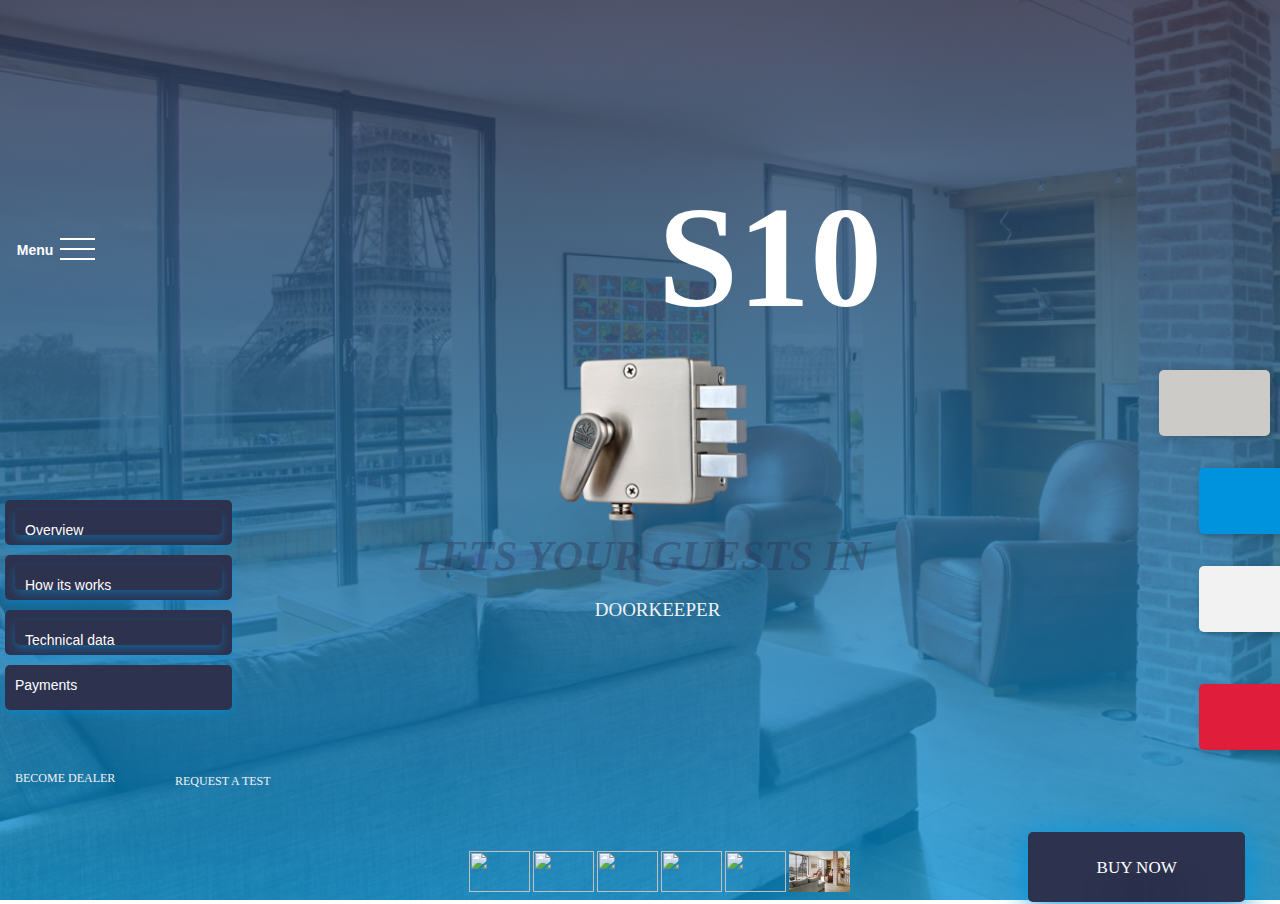
==== index.html @ cd18766e "all" ====
<!DOCTYPE html>
<html>
<head>
	<title>index</title>
	 <meta charset="utf-8">
    <meta name="viewport" content="width=device-width, initial-scale=1, shrink-to-fit=no">
<meta name="viewport" content="width=device-width">
    <!-- Bootstrap CSS -->
   	 <link rel="stylesheet" href="https://maxcdn.bootstrapcdn.com/bootstrap/3.3.2/css/bootstrap.min.css">
    	<link href="style.css" rel="stylesheet">
</head>
<body>
 <div class="container-md">
 	<div class="row">
 		<div class="col"> 
			<header>
				<div class="header">
					<div class="header__img_bg" src="img/bg.png">
					<div class="header__img_bg_gradient"></div>
					<p class="header__elem_text_S10">S10</p>
				</div>
			</header>

			<nav>
					<div class="nav">
						<img id="nav__elem_img_doorkeeper" src="img/doorkeeper_s10.png" alt="">
						<p class="nav__elem_text_title">lets your guests in</p>
						<p class="nav__elem_text_p_door">doorkeeper</p>
					</div>
			</nav>

			<article>
				<div class="menu">
					<ul class="md flex ">
							<li class="menu_link"><a href="inde1.html"><p style="color:white">Overview</p></a></li>
							<li class="menu_link"><a href="indexx.html"><p style="color:white">How its works</p></a></li>
							<li class="menu_link "><a href="indexV2.html"><p style="color:white">Technical data</p></a></li>
							<li class="menu_link"><p style="color:white">Payments</p></li>
					</ul>
				</div>

				<div class="wrapper">
		        <input type="checkbox" id="check-menu">
		        <label for="check-menu">Menu</label>
		        <div class="burger-line first"></div>
		        <div class="burger-line second"></div>
		        <div class="burger-line third"></div>
		        <div class="burger-line fourth"></div>
		        <div class="main-menu">
		            <a href="#">Overview</a>
		            <a href="#">How its works</a>
		            <a href="#">Technical data</a>
		            <a href="#">Payments</a>
		            
		        </div>
		   		 </div>
			</article>
	
			<aside>
				<ul class="aside row">	
					<li id="aside__elem_one_bg"></li>
					<li id="aside__elem_one_bg_2"  onClickonclick="Go()"></li>
					<li id="aside__elem_one_bg_3" onClickonclick="Got()"></li>
					<li id="aside__elem_one_bg_4"></li>
						
				</ul>
			</aside>
			
			<footer>
				<div class="footer">
					<div class="footer__elem_text">
						<p class="footer__elem_text_Become">Become dealer</p>
						<p class="footer__elem_text_linev1"></p>
						<p class="footer__elem_text_Request">Request a test</p>
						<p class="footer__elem_text_linev2"></p>
					</div>

					<div class="footer__elem_photo flex md row">
						<img class="footer__elem_photo_2 photo" src="https://encrypted-tbn0.gstatic.com/images?q=tbn%3AANd9GcTlmoT80gbJ7CD1OItHx63nY_KM8_6uoMbyimXHqADXwSINpmeY" alt ="">
						<img class="footer__elem_photo_3 photo" src="https://picjumbo.com/wp-content/uploads/skogafoss-waterfall-free-photo-1080x720.jpg" alt ="">
						<img class="footer__elem_photo_4 photo" src="https://picjumbo.com/wp-content/uploads/vintage-brown-bricks-wall-pattern-2210x1473.jpg	" alt ="">
						<img class="footer__elem_photo_5 photo" src="https://picjumbo.com/wp-content/uploads/DJI-0004-2210x1655.jpg" alt ="">
						<img class="footer__elem_photo_6 photo" src="https://picjumbo.com/wp-content/uploads/wood-texture-diagonal-2210x1473.jpg" alt ="">
						<img class="footer__elem_photo_1 photo" src="img/bg.png" alt ="">
						
					</div>

				<div class="footer__elem_button_all"> 
					<div class="footer__elem_button">
						<button class="footer__elem_button_bg col">Buy now</button>
					</div>
			</div>
		</div>
	</div>
</div>
</div>
	</footer>

	<script src="bootstrap/js/bootstrap.min.js"></script>
	<script src="script.js">

	</script>

	<script>
			function Go() {
   document.getElementById('scr').src=(document.getElementById('aside__elem_one_bg_2').checked)? 'http://javascript.ru/forum/images/smilies/laugh.gif': 'http://javascript.ru/forum/images/smilies/blink.gif' 
}

const photos = document.querySelectorAll(".photo")
for (const photo of photos) {
  photo.addEventListener('click', function(event) {
  console.log(photo.src)
	document.querySelector('.header__img_bg').style.backgroundImage = 'url("' + photo.src + '")';
  })
}


	</script>

	
</body>
</html>
---- style.css ----
*{	
	-webkit-box-sizing: border-box;
	-moz-box-sizing: border-box;
	box-sizing: border-box;
	margin: 0;
	padding: 0;

}

  img {
  	max-width: 100%;
  height: auto; 
}

body{
	margin: 0;
	padding: 0;
	overflow-y: hidden;
	min-width: 320px;
	
}

li {
    list-style-type: none; /* Убираем маркеры */
   }


	.header__img_bg{
		height: 100vh;
		min-width: 1536px;
		background: url(img/bg.png);
		background-size: cover; 
		
	}

	.header__img_bg_gradient{
		background: linear-gradient(180deg, rgba(45, 50, 79, 0.8) 0%, rgba(0, 147, 221, 0.72) 100%);	
		width: 100%;
		height: 100%;
	}

.nav{
	display: flex;
	flex-direction: column;
	justify-content: space-between;
	height: 40vh;
	align-items: center;
	margin-top: -650px;
	z-index: 20;
	margin-left: 25px;
	


}
#nav__elem_img_doorkeeper{
	display: flex;
  flex-direction: row;
   flex-direction: column-reverse;
	height: 175.6px;
	margin-top: 100px; 

	}

.header__elem_text_S10{
		font-family: Open Sans;
		font-style: normal;
		font-weight: bold;
		font-size: 144px;
		line-height: 436px;
		color: white;
		margin-top: -860px; 
		z-index: 10;
		margin-left: 40px;
		display: flex;
  		flex-direction: row;
	  	flex-direction: column-reverse;
	  	align-items: center;
	  	max-width: 1490px;
	 
	}




.nav__elem_text_title{
		display: flex;
  		flex-direction: row;
  		 flex-direction: column-reverse;
		text-align: justify;
		font-family: Open Sans;
		font-style: italic;
		font-weight: bold;
		font-size: 42px;
		text-transform: uppercase;
		color: rgba(45, 50, 79, 0.4);
		text-shadow: 0px 4px 64px rgba(0, 0, 0, 0.35);
		white-space: nowrap;
		margin-left: -20px;
		margin-top:0px;
		z-index: 2; 
	}



@media (max-width: 880px){
	.nav__elem_text_title{
		font-size: 32px;
	}
}


.nav__elem_text_p_door{
		text-align: justify; 
		margin-left: 10px;
		margin-top: 0px;
		font-family: 'Open Sans';
		font-style: normal;
		font-weight: normal;
		font-size: 19px;
		text-transform: uppercase;
		color: #F2F2F2;
		z-index: 3;
	}

article{
	display: flex;
	align-content: flex-start;
	flex-direction: column;
}

/*
@media (max-width: 720px){
	article{
	max-width: none;
	}
}

*/
@media (max-width: 880px){
	.article__menu{
		display: none;		
	}
}	


	.article__menu_1_bg{
		position: absolute;
		width: 227px;
		height: 45px;
		left: 30px;
		top: 200px;
		background: #2D324F;
		box-sizing: border-box;
		box-shadow: 0px 4px 10px rgba(0, 147, 221, 0.45);
		border-radius: 5px;
		outline: none;
  		border: 0;	
	}

	.article__menu_1_text{
		position: absolute;
		left: 40px;
		top: 215px;
		font-family: "Open Sans";
		font-style: normal;
		font-weight: normal;
		font-size: 13px;
		line-height: 20px;
		text-transform: uppercase;
		color: white;
	}

.article__menu_2_bg{
		position: absolute;
		width: 227px;
		height: 45px;
		left: 30px;
		top: 270px;
		background: #2D324F;
		box-shadow: 0px 4px 10px rgba(0, 147, 221, 0.45);
		border-radius: 5px;
		outline: none;
  		border: 0;
  		cursor: pointer;
  		z-index: 4;
	}

.article__menu_2_bg:hover {
		border: 2px solid white;
	}

	.article__menu_2_text{
		position: absolute;
		left: 40px;
		top: 283px;
		font-family: Open Sans;
		font-style: normal;
		font-weight: normal;
		font-size: 13px;
		line-height: 20px;
		text-transform: uppercase;
		color: #F2F2F2;
		cursor: pointer;
		z-index: 4;
	}


	.article__menu_3_bg{
		position: absolute;
		width: 227px;
		height: 45px;
		left: 30px;
		top: 340px;
		background: #2D324F;
		box-shadow: 0px 4px 10px rgba(0, 147, 221, 0.45);
		border-radius: 5px;
		outline: none; 
  		border: 0;
  		cursor: pointer;	
	}

	.article__menu_3_bg:hover {
		border: 2px solid white;
	}

	.article__menu_3_text{
		position: absolute;
		left: 40px;
		top: 350px;
		font-family: Open Sans;
		font-style: normal;
		font-weight: normal;
		font-size: 15px;
		line-height: 20px;
		text-transform: uppercase;
		color: #F2F2F2;
		cursor: pointer;
	}

	.article__menu_4_bg{
		position: absolute;
		width: 227px;
		height: 45px;
		left: 30px;
		top: 410px;
		background: #2D324F;
		box-shadow: 0px 4px 10px rgba(0, 147, 221, 0.45);
		border-radius: 5px;
		outline: none;
  		border: 0;
  		cursor: pointer;
	}

	.article__menu_4_bg:hover {
		border: 2px solid white;
	}

	.article__menu_4_text{
		position: absolute;
		left: 46px;
		top: 420px;
		font-family: Open Sans;
		font-style: normal;
		font-weight: normal;
		font-size: 15px;
		line-height: 20px;
		text-transform: uppercase;
		color: #F2F2F2;
		cursor: pointer;
	}


	.menu_link{
		display: flex;
		padding: 10px;
		margin: 120px;
		margin-top: -110px;
		margin-left: 20px; 
		width: 227px;
		height: 45px;
		left: 30px;
		top: 410px;
		background: #2D324F;
		box-shadow: 0px 4px 10px rgba(0, 147, 221, 0.45);
		border-radius: 5px;
		outline: none;
  		border: 0;
  		cursor: pointer;
	}
.wrapper{
    margin-top: -600px;
    width: 120px;
    position: relative;
    color: white;
    text-align: center;
    height: 40px;
    font-family: 'Arial';
    
}

#check-menu{
    display: none;
}

label{
    display: block;
    position: absolute;
    top: 0;
    left: -10px;
    width: 100%;
    height: 100%;
    cursor: pointer;
    z-index: 2;
    line-height: 40px;
}

.burger-line{
    position: absolute;
    top: 8px;
    right: 10px;
    width: 35px;
    height: 2px;
    background-color: #fff;
    transition: .5s all;
}

.second, .third{
    top: 18px;
}

.fourth{
    top: 28px;
}

.main-menu{
    display: block;
    position: absolute;
    width: 100%;
    bottom: 0;
    left: 0;
    transform: translateY(100%);
    max-height: 0;
    font-size: 0;
    overflow: hidden;
    transition: .5s all;
}

a{
    display: block;
    width: 100%;
    padding: 10px;
    color: white;
    text-decoration: none;
    background: #2D324F;
	box-shadow: 0px 4px 10px rgba(0, 147, 221, 0.45);
	border-radius: 5px;
}

a:hover{
    background: #2D324F;
		box-shadow: 0px 4px 10px rgba(0, 147, 221, 0.45);
		border-radius: 5px;
}

#check-menu:checked ~ .main-menu{
    max-height: 500px;
    font-size: 16px;
}

#check-menu:checked ~ .first{
    display: none;
}

#check-menu:checked ~ .second{
    transform: rotate(45deg);
}

#check-menu:checked ~ .third{
    transform: rotate(-45deg);
}

#check-menu:checked ~ .fourth{
    display: none;
}

@media (max-width: 880px){
	.wrapper.{
		display: inline;
	}
}





/*
@media (max-width: 1490px){
	aside{
	max-width: 1170px;
	}
}

@media (max-width: 1270px){
	aside{
	max-width: 902px;
	}
}

@media (max-width: 1190px){
	aside{
	max-width: 602px;
	}
}


@media (max-width: 970px){
	aside{
	max-width: 302px;
	}
}

@media (max-width: 880px){
	aside{
	max-width: 202px;
	}
}

@media (max-width: 820px){
	aside{
	max-width: 102px;
	}
}

@media (max-width: 800px){
	aside{
	max-width: 02px;
	}
}

*/


aside{
		display: flex;
		align-content: flex;
		text-align: right;
		flex-direction: row-reverse;
		justify-content: right; 
		margin-top: -220px;
		margin-left: -20px;
		max-width: 1490px;
		z-index: 26;
}

#aside__elem_one_bg{
		width: 111px;
		height: 66px;
		margin-left: 740px;
		margin-top: -20px;
		background: #CDCBC7;
		box-sizing: border-box;
		box-shadow: 3px 3px 8px rgba(0, 0, 0, 0.25);
		border-radius: 5px;
		cursor: pointer;
		z-index: 25;
	}



#aside__elem_one_bg_2{
		width: 111px;
		height: 66px;
		margin-left: 780px;
		margin-top: 32px;
		background: #0093DD;
		box-shadow: 3px 3px 8px rgba(0, 0, 0, 0.25);
		border-radius: 5px;
		cursor: pointer;
	}

	.aside__elem_two:hover #aside__elem_one_bg_2 {
 		right: 140px;
	}

	#aside__elem_one_bg_3{
		width: 111px;
		height: 66px;
		margin-left: 780px;
		margin-top: 32px;
		background: #F3F2F2;
		box-shadow: 3px 3px 8px rgba(0, 0, 0, 0.25);
		border-radius: 5px;
		cursor: pointer;
	}

	.aside__elem_three:hover #aside__elem_one_bg_3 {
 		right: 140px;
	}

	#aside__elem_one_bg_4{
		width: 111px;
		height: 66px;
		margin-left: 780px;
		margin-top: 52px;
		background: #E01E3C;
		box-shadow: 3px 3px 8px rgba(0, 0, 0, 0.25);
		border-radius: 5px;
		cursor: pointer;
	}

	.aside__elem_four:hover #aside__elem_one_bg_4 {
 		right: 140px;
	}
	
.footer__elem_text_Become{
		margin-left: 30px;
		margin-top: 10px;
		font-family: Open Sans;
		font-style: normal;
		font-weight: normal;
		font-size: 12px;
		line-height: 16px;
		text-transform: uppercase;
		color: #F2F2F2;
	}



	.footer__elem_text_Request{
		margin-left: 190px;
		margin-top: -23px;
		font-family: Open Sans;
		font-style: normal;
		font-weight: normal;
		font-size: 12px;
		line-height: 16px;
		text-transform: uppercase;
		color: #F2F2F2;
	}



.footer__elem_photo{
	text-align: center;
	margin-left: 24px; 
	flex-direction: row-reverse;
	margin-top: 50px;
 	padding: 12px;
	justify-content: center; 
}

	.footer__elem_photo_1{
		width: 60.12px;
		height: 41.31px;
		left: 618.37px;
		top: 650px;
	}


	.footer__elem_photo_2{
		width: 60.12px;
		height: 41.31px;
		left: 687.37px;
		top: 650px;
		cursor: pointer;
	}



	.footer__elem_photo_3{
		width: 60.12px;
		height: 41.31px;
		left: 758.37px;
		top: 650px;
		cursor: pointer;
	}


	.footer__elem_photo_1_line{
		width: 63.77px;
		height: 0px;
		left: 630.37px;
		top: 680px;
		border: 1px solid #F2F2F2;
	}

	.footer__elem_photo_4{
		width: 60.12px;
		height: 41.31px;
		left: 826.37px;
		top: 650px;
	}


	.footer__elem_photo_5{
		width: 60.12px;
		height: 41.31px;
		left: 892.37px;
		top: 650px;
	}




	.footer__elem_photo_6{
		width: 60.12px;
		height: 41.31px;
		left: 988.37px;
		top: 650px;
	}

	.footer__elem_button_all{
    	display: flex;
		align-content: flex;
		text-align: right;
		flex-direction: row-reverse;
		justify-content: right;
		margin-top: -320px; 
		margin-right:  50px;

		
	}

	.footer__elem_button_bg{		
		width: 216.67px;
		height: 69.6px;
		margin-left: 1240px;
		margin-top: 248px;
		background: #2D324F;
		border: 1px solid #F2F2F2;
		box-sizing: border-box;
		box-shadow: 1px 3px 30px #0093DD;
		border-radius: 5px;
		text-align: center;
		outline: none;
  		border: 0;
  		font-family: Open Sans;
		font-style: normal;
		font-weight: normal;
		font-size: 17px;
		line-height: 29px;
		text-transform: uppercase;
		color: #FFFFFF;
		text-shadow: 10px 24px 54px rgba(0, 0, 0, 0.45);
		cursor: pointer;
		
	}

@media only screen and (max-width: 360px) and (max-height: 640px){
		.header__img_bg{
		height: 0px;
	}

	.header__img_bg_gradient{
		background: linear-gradient(180deg, rgba(45, 50, 79, 0.8) 0%, rgba(0, 147, 221, 0.72) 100%);	
		width: 100%;
		height: 100%;
	}


	.nav{
		margin-top: -1850px;
		z-index: 20;
		margin-left: 225px;
		max-width: 1490px;
	}	
#nav__elem_img_doorkeeper{
		height: 175.6px;
		margin-top: 600px; 
		margin-left: 900px;
		z-index: 26;
	}

.header__elem_text_S10{
		font-family: Open Sans;
		font-style: normal;
		font-weight: bold;
		font-size: 144px;
		line-height: 436px;
		color: white;
		margin-top: -1260px; 
		z-index: 10;
		margin-left: 40px;
		display: flex;
  		flex-direction: row;
	  	flex-direction: column-reverse;
	  	align-items: center;
	  	max-width: 1490px;
	}




.nav__elem_text_title{
		font-size: 42px;
		text-transform: uppercase;
		color: rgba(45, 50, 79, 0.4);
		text-shadow: 0px 4px 64px rgba(0, 0, 0, 0.35);
		white-space: nowrap;
		margin-left: 980px;
		margin-top: 700px;
		z-index: 2; 
	}

	.nav__elem_text_p_door{
		text-align: justify; 
		margin-left: 890px;
		margin-top: 20px;
		font-family: 'Open Sans';
		font-style: normal;
		font-weight: normal;
		font-size: 25px;
		text-transform: uppercase;
		color: #F2F2F2;
		z-index: 3;
	}

	aside{
		display: flex;
		align-content: flex;
		text-align: right;
		flex-direction: row-reverse;
		justify-content: right; 
		margin-top: -120px;
		margin-left: 1320px;
		max-width: 1490px;
		z-index: 26;
		}

	article{
		display: flex;
		align-content: flex-start;
		flex-direction: column;
		margin-top: 400px;
	}

	.wrapper{	
	    margin-top: -1180px;
	    width: 120px;
	    position: relative;
	    color: white;
	    text-align: center;
	    height: 40px;
	    font-family: 'Arial';
	}

	.footer__elem_text_Become{
		margin-left: 30px;
		margin-top: 610px;
		font-family: Open Sans;
		font-style: normal;
		font-weight: normal;
		font-size: 18px;
		line-height: 16px;
		text-transform: uppercase;
		color: #F2F2F2;
	}



	.footer__elem_text_Request{
		margin-left: 290px;
		margin-top: -22px;
		font-family: Open Sans;
		font-style: normal;
		font-weight: normal;
		font-size: 18px;
		line-height: 16px;
		text-transform: uppercase;
		color: #F2F2F2;
		white-space: nowrap;
	}


	.footer__elem_photo{
		text-align: center;
		margin-right: -1044px; 
		flex-direction: row-reverse;
		white-space: nowrap;
		margin-top: -150px;
	 	padding: 12px;
		justify-content: center; 
	}

	.footer__elem_button_bg{
		width: 216.67px;
		height: 69.6px;
		margin-right: -1040px;
		margin-top: 248px;
		background: #2D324F;
		border: 1px solid #F2F2F2;
		box-sizing: border-box;
		box-shadow: 1px 3px 30px #0093DD;
		border-radius: 5px;
		text-align: center;
		outline: none;
  		border: 0;
  		font-family: Open Sans;
		font-style: normal;
		font-weight: normal;
		font-size: 17px;
		line-height: 29px;
		text-transform: uppercase;
		color: #FFFFFF;
		text-shadow: 10px 24px 54px rgba(0, 0, 0, 0.45);
		cursor: pointer;
		
	}
}

@media only screen and (max-width: 411px) and (max-height: 731px){
		.header__img_bg{
		height: 2500px;
	
		 
		
	}

	.header__img_bg_gradient{
		background: linear-gradient(180deg, rgba(45, 50, 79, 0.8) 0%, rgba(0, 147, 221, 0.72) 100%);	
		width: 100%;
		height: 100%;
	}


	.nav{
	margin-top: -2050px;
	z-index: 20;
	margin-left: 225px;
	max-width: 1490px;


}
#nav__elem_img_doorkeeper{
	height: 175.6px;
	margin-top: 600px; 
	margin-left: 900px;
	z-index: 26;
	
	}

.header__elem_text_S10{
		font-family: Open Sans;
		font-style: normal;
		font-weight: bold;
		font-size: 144px;
		line-height: 436px;
		color: white;
		margin-top: -1860px; 
		z-index: 10;
		margin-left: 40px;
		display: flex;
  		flex-direction: row;
	  	flex-direction: column-reverse;
	  	align-items: center;
	  	max-width: 1490px;
	 
	}




.nav__elem_text_title{
		font-size: 42px;
		text-transform: uppercase;
		color: rgba(45, 50, 79, 0.4);
		text-shadow: 0px 4px 64px rgba(0, 0, 0, 0.35);
		white-space: nowrap;
		margin-left: 980px;
		margin-top: 100px;
		z-index: 2; 
	}

	.nav__elem_text_p_door{
		text-align: justify; 
		margin-left: 890px;
		margin-top: 20px;
		font-family: 'Open Sans';
		font-style: normal;
		font-weight: normal;
		font-size: 25px;
		text-transform: uppercase;
		color: #F2F2F2;
		z-index: 3;
	}

	aside{
		display: flex;
		align-content: flex;
		text-align: right;
		flex-direction: row-reverse;
		justify-content: right; 
		margin-top: -120px;
		margin-left: 1320px;
		max-width: 1490px;
		z-index: 26;
		}

	article{
	display: flex;
	align-content: flex-start;
	flex-direction: column;
	margin-top: 400px;
	}

	.wrapper{
	
    margin-top: -1180px;
    width: 120px;
    position: relative;
    color: white;
    text-align: center;
    height: 40px;
    font-family: 'Arial';
    
	}

	.footer__elem_text_Become{

		margin-left: 30px;
		margin-top: 610px;
		font-family: Open Sans;
		font-style: normal;
		font-weight: normal;
		font-size: 18px;
		line-height: 16px;
		text-transform: uppercase;
		color: #F2F2F2;
	}



	.footer__elem_text_Request{
		margin-left: 290px;
		margin-top: -22px;
		font-family: Open Sans;
		font-style: normal;
		font-weight: normal;
		font-size: 18px;
		line-height: 16px;
		text-transform: uppercase;
		color: #F2F2F2;
		white-space: nowrap;
	}


	.footer__elem_photo{
		text-align: center;
		margin-right: -1044px; 
		flex-direction: row-reverse;
		white-space: nowrap;
		margin-top: -150px;
	 	padding: 12px;
		justify-content: center; 
	}

	.footer__elem_button_bg{
		width: 216.67px;
		height: 69.6px;
		margin-right: -1040px;
		margin-top: 248px;
		background: #2D324F;
		border: 1px solid #F2F2F2;
		box-sizing: border-box;
		box-shadow: 1px 3px 30px #0093DD;
		border-radius: 5px;
		text-align: center;
		outline: none;
  		border: 0;
  		font-family: Open Sans;
		font-style: normal;
		font-weight: normal;
		font-size: 17px;
		line-height: 29px;
		text-transform: uppercase;
		color: #FFFFFF;
		text-shadow: 10px 24px 54px rgba(0, 0, 0, 0.45);
		cursor: pointer;
		
	}

	@media only screen and (max-width: 320px) and (max-height: 568px){
		.header__img_bg{
		height: 2500px;		
	}

	.header__img_bg_gradient{
		background: linear-gradient(180deg, rgba(45, 50, 79, 0.8) 0%, rgba(0, 147, 221, 0.72) 100%);	
		width: 100%;
		height: 100%;
	}


	.nav{
		margin-top: 250px;
		z-index: 20;
		margin-left: 205px;
		max-width: 1490px;
	}

#nav__elem_img_doorkeeper{
		height: 175.6px;
		margin-top: 600px; 
		margin-left: 900px;
		z-index: 26;
	}

.header__elem_text_S10{
		font-family: Open Sans;
		font-style: normal;
		font-weight: bold;
		font-size: 144px;
		line-height: 436px;
		color: white;
		margin-top: -1860px; 
		z-index: 10;
		margin-left: -10px;
		display: flex;
  		flex-direction: row;
	  	flex-direction: column-reverse;
	  	align-items: center;
	  	max-width: 1490px;
	}

	.nav__elem_text_title{
		font-size: 42px;
		text-transform: uppercase;
		color: rgba(45, 50, 79, 0.4);
		text-shadow: 0px 4px 64px rgba(0, 0, 0, 0.35);
		white-space: nowrap;
		margin-left: 980px;
		margin-top: 100px;
		z-index: 2; 
	}

	.nav__elem_text_p_door{
		text-align: justify; 
		margin-left: 890px;
		margin-top: 20px;
		font-family: 'Open Sans';
		font-style: normal;
		font-weight: normal;
		font-size: 25px;
		text-transform: uppercase;
		color: #F2F2F2;
		z-index: 3;
	}

	aside{
		display: flex;
		align-content: flex;
		text-align: right;
		flex-direction: row-reverse;
		justify-content: right; 
		margin-top: -120px;
		margin-left: 1120px;
		max-width: 1490px;
		z-index: 26;
	}

	article{
		display: flex;
		align-content: flex-start;
		flex-direction: column;
		margin-top: 400px;
	}

	.wrapper{
	    margin-top: -1180px;
	    width: 120px;
	    position: relative;
	    color: white;
	    text-align: center;
	    height: 40px;
	    font-family: 'Arial';
	}

	.footer__elem_text_Become{
		margin-left: 30px;
		margin-top: 610px;
		font-family: Open Sans;
		font-style: normal;
		font-weight: normal;
		font-size: 18px;
		line-height: 16px;
		text-transform: uppercase;
		color: #F2F2F2;
	}

	.footer__elem_text_Request{
		margin-left: 290px;
		margin-top: -22px;
		font-family: Open Sans;
		font-style: normal;
		font-weight: normal;
		font-size: 18px;
		line-height: 16px;
		text-transform: uppercase;
		color: #F2F2F2;
		white-space: nowrap;
	}

	.footer__elem_photo{	
		text-align: center;
		margin-right: -1044px; 
		flex-direction: row-reverse;
		white-space: nowrap;
		margin-top: 250px;
	 	padding: 12px;
		justify-content: center; 
	}

	.footer__elem_button_bg{		
		width: 216.67px;
		height: 69.6px;
		margin-right: -940px;
		margin-top: 248px;
		background: #2D324F;
		border: 1px solid #F2F2F2;
		box-sizing: border-box;
		box-shadow: 1px 3px 30px #0093DD;
		border-radius: 5px;
		text-align: center;
		outline: none;
  		border: 0;
  		font-family: Open Sans;
		font-style: normal;
		font-weight: normal;
		font-size: 17px;
		line-height: 29px;
		text-transform: uppercase;
		color: #FFFFFF;
		text-shadow: 10px 24px 54px rgba(0, 0, 0, 0.45);
		cursor: pointer;
	}
}

	@media only screen and (max-width: 375px) and (max-height: 667px){
		.header__img_bg{
		height: 3200px;		
	}

	.header__img_bg_gradient{
		background: linear-gradient(180deg, rgba(45, 50, 79, 0.8) 0%, rgba(0, 147, 221, 0.72) 100%);	
		width: 100%;
		height: 100%;
	}

	.nav{
		margin-top: -2950px;
		z-index: 20;
		margin-left: 205px;
		max-width: 1490px;
	}

	#nav__elem_img_doorkeeper{
		height: 175.6px;
		margin-top: 600px; 
		margin-left: 900px;
		z-index: 26;
	}

	.header__elem_text_S10{
		font-family: Open Sans;
		font-style: normal;
		font-weight: bold;
		font-size: 144px;
		line-height: 436px;
		color: white;
		margin-top: -2660px; 
		z-index: 10;
		margin-left: 10px;
		display: flex;
  		flex-direction: row;
	  	flex-direction: column-reverse;
	  	align-items: center;
	  	max-width: 1490px; 
	}

	.nav__elem_text_title{
		font-size: 42px;
		text-transform: uppercase;
		color: rgba(45, 50, 79, 0.4);
		text-shadow: 0px 4px 64px rgba(0, 0, 0, 0.35);
		white-space: nowrap;
		margin-left: 980px;
		margin-top: 100px;
		z-index: 2; 
	}

	.nav__elem_text_p_door{
		text-align: justify; 
		margin-left: 890px;
		margin-top: 20px;
		font-family: 'Open Sans';
		font-style: normal;
		font-weight: normal;
		font-size: 25px;
		text-transform: uppercase;
		color: #F2F2F2;
		z-index: 3;
	}

	aside{
		display: flex;
		align-content: flex;
		text-align: right;
		flex-direction: row-reverse;
		justify-content: right; 
		margin-top: -20px;
		margin-left: 1420px;
		max-width: 1490px;
		z-index: 26;
	}

	article{
		display: flex;
		align-content: flex-start;
		flex-direction: column;
		margin-top: 400px;
	}

	.wrapper{
	    margin-top: -1180px;
	    width: 120px;
	    position: relative;
	    color: white;
	    text-align: center;
	    height: 40px;
	    font-family: 'Arial';
	}

	.footer__elem_text_Become{
		margin-left: 30px;
		margin-top: 610px;
		font-family: Open Sans;
		font-style: normal;
		font-weight: normal;
		font-size: 18px;
		line-height: 16px;
		text-transform: uppercase;
		color: #F2F2F2;
	}

	.footer__elem_text_Request{
		margin-left: 290px;
		margin-top: -22px;
		font-family: Open Sans;
		font-style: normal;
		font-weight: normal;
		font-size: 18px;
		line-height: 16px;
		text-transform: uppercase;
		color: #F2F2F2;
		white-space: nowrap;
	}

	.footer__elem_photo{	
		text-align: center;
		margin-right: -1044px; 
		flex-direction: row-reverse;
		white-space: nowrap;
		margin-top: -150px;
	 	padding: 12px;
		justify-content: center; 
	}

	.footer__elem_button_bg{		
		width: 216.67px;
		height: 69.6px;
		margin-right: -940px;
		margin-top: 248px;
		background: #2D324F;
		border: 1px solid #F2F2F2;
		box-sizing: border-box;
		box-shadow: 1px 3px 30px #0093DD;
		border-radius: 5px;
		text-align: center;
		outline: none;
  		border: 0;
  		font-family: Open Sans;
		font-style: normal;
		font-weight: normal;
		font-size: 17px;
		line-height: 29px;
		text-transform: uppercase;
		color: #FFFFFF;
		text-shadow: 10px 24px 54px rgba(0, 0, 0, 0.45);
		cursor: pointer;
		
	}
}

	@media only screen and (max-width: 768px) and (max-height: 1024px){
		.header__img_bg{
		height: 4200px;		
	}

	.header__img_bg_gradient{
		background: linear-gradient(180deg, rgba(45, 50, 79, 0.8) 0%, rgba(0, 147, 221, 0.72) 100%);	
		width: 100%;
		height: 100%;
	}

	.nav{
		margin-top: -2950px;
		z-index: 20;
		margin-left: 205px;
		max-width: 1490px;
	}
	#nav__elem_img_doorkeeper{
		height: 175.6px;
		margin-top: 600px; 
		margin-left: 900px;
		z-index: 26;
	}

	.header__elem_text_S10{
		font-family: Open Sans;
		font-style: normal;
		font-weight: bold;
		font-size: 144px;
		line-height: 436px;
		color: white;
		margin-top: -2660px; 
		z-index: 10;
		margin-left: 10px;
		display: flex;
  		flex-direction: row;
	  	flex-direction: column-reverse;
	  	align-items: center;
	  	max-width: 1490px;
	 	}

	.nav__elem_text_title{
		font-size: 42px;
		text-transform: uppercase;
		color: rgba(45, 50, 79, 0.4);
		text-shadow: 0px 4px 64px rgba(0, 0, 0, 0.35);
		white-space: nowrap;
		margin-left: 980px;
		margin-top: 100px;
		z-index: 2; 
	}

	.nav__elem_text_p_door{
		text-align: justify; 
		margin-left: 890px;
		margin-top: 20px;
		font-family: 'Open Sans';
		font-style: normal;
		font-weight: normal;
		font-size: 25px;
		text-transform: uppercase;
		color: #F2F2F2;
		z-index: 3;
	}

	aside{
		display: flex;
		align-content: flex;
		text-align: right;
		flex-direction: row-reverse;
		justify-content: right; 
		margin-top: -20px;
		margin-left: 1420px;
		max-width: 1490px;
		z-index: 26;
	}

	article{
		display: flex;
		align-content: flex-start;
		flex-direction: column;
		margin-top: 400px;
	}

	.wrapper{
	    margin-top: -1180px;
	    width: 120px;
	    position: relative;
	    color: white;
	    text-align: center;
	    height: 40px;
	    font-family: 'Arial';
	}

	.footer__elem_text_Become{
		margin-left: 30px;
		margin-top: 610px;
		font-family: Open Sans;
		font-style: normal;
		font-weight: normal;
		font-size: 18px;
		line-height: 16px;
		text-transform: uppercase;
		color: #F2F2F2;
	}

	.footer__elem_text_Request{
		margin-left: 290px;
		margin-top: -22px;
		font-family: Open Sans;
		font-style: normal;
		font-weight: normal;
		font-size: 18px;
		line-height: 16px;
		text-transform: uppercase;
		color: #F2F2F2;
		white-space: nowrap;
	}

	.footer__elem_photo{
		text-align: center;
		margin-right: -1044px; 
		flex-direction: row-reverse;
		white-space: nowrap;
		margin-top: -150px;
	 	padding: 12px;
		justify-content: center; 
	}

	.footer__elem_button_bg{			
		width: 216.67px;
		height: 69.6px;
		margin-right: -940px;
		margin-top: 248px;
		background: #2D324F;
		border: 1px solid #F2F2F2;
		box-sizing: border-box;
		box-shadow: 1px 3px 30px #0093DD;
		border-radius: 5px;
		text-align: center;
		outline: none;
  		border: 0;
  		font-family: Open Sans;
		font-style: normal;
		font-weight: normal;
		font-size: 17px;
		line-height: 29px;
		text-transform: uppercase;
		color: #FFFFFF;
		text-shadow: 10px 24px 54px rgba(0, 0, 0, 0.45);
		cursor: pointer;
		
	}
}
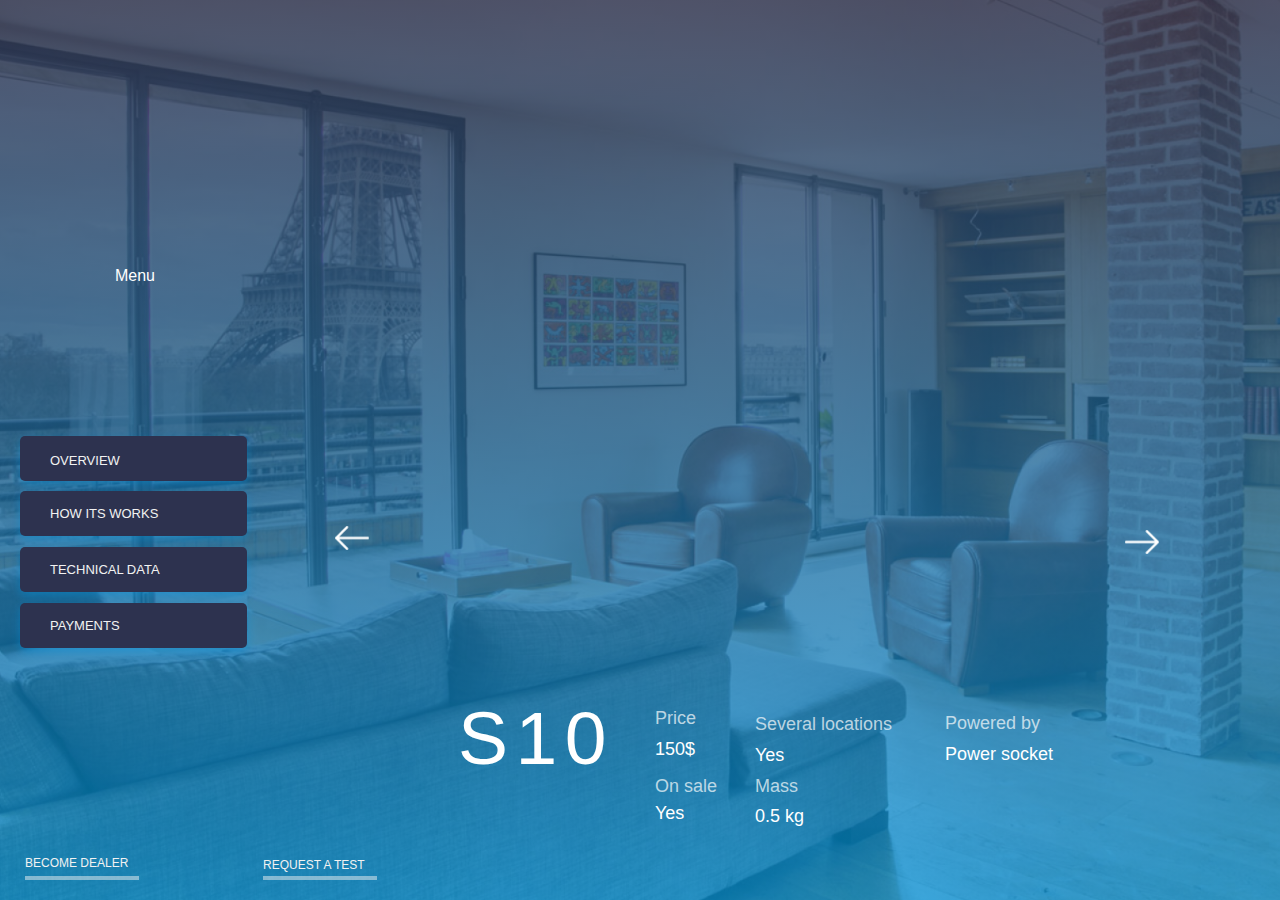
==== commit b848ca2c: "Dima" ====
--- a/index.html
+++ b/index.html
@@ -1,122 +1,152 @@
-<!DOCTYPE html>
-<html>
+<!doctype html>
+<html lang="en">
 <head>
-	<title>index</title>
-	 <meta charset="utf-8">
-    <meta name="viewport" content="width=device-width, initial-scale=1, shrink-to-fit=no">
-<meta name="viewport" content="width=device-width">
-    <!-- Bootstrap CSS -->
-   	 <link rel="stylesheet" href="https://maxcdn.bootstrapcdn.com/bootstrap/3.3.2/css/bootstrap.min.css">
-    	<link href="style.css" rel="stylesheet">
+    <meta charset="UTF-8">
+    <title>ScreenTwo</title>
+    <link rel="stylesheet" href="css/index.css">
+    <link rel="stylesheet" href="css/bootstrap.min.css">
+    <meta name="viewport" content="width=device-width">
 </head>
 <body>
- <div class="container-md">
- 	<div class="row">
- 		<div class="col"> 
-			<header>
-				<div class="header">
-					<div class="header__img_bg" src="img/bg.png">
-					<div class="header__img_bg_gradient"></div>
-					<p class="header__elem_text_S10">S10</p>
-				</div>
-			</header>
+<div class="container-md">
+    <div class="row">
+        <div class="col">
+        <header>
+    <div class="header">
+        <div class="header__img_bg" src="img/bg.png">
+            <div class="header__img_bg_gradient"></div>
+        </div> <!-- header__img_bg -->
+    </div> <!-- header -->
+</header>
 
-			<nav>
-					<div class="nav">
-						<img id="nav__elem_img_doorkeeper" src="img/doorkeeper_s10.png" alt="">
-						<p class="nav__elem_text_title">lets your guests in</p>
-						<p class="nav__elem_text_p_door">doorkeeper</p>
-					</div>
-			</nav>
+<nav>
+    <ul class="md flex ">
+        <li class="menu_link1">Overview</li>
+            <li class="menu_link2">How its works</li>
+        <li class="menu_link4">Payments</li>
+            <li class="menu_link3">Technical data</li>
+    </ul>
 
-			<article>
-				<div class="menu">
-					<ul class="md flex ">
-							<li class="menu_link"><a href="inde1.html"><p style="color:white">Overview</p></a></li>
-							<li class="menu_link"><a href="indexx.html"><p style="color:white">How its works</p></a></li>
-							<li class="menu_link "><a href="indexV2.html"><p style="color:white">Technical data</p></a></li>
-							<li class="menu_link"><p style="color:white">Payments</p></li>
-					</ul>
-				</div>
+<div class="wrapper">
+    <input type="checkbox" id="check-menu">
+    <label for="check-menu">Menu</label>
+    <div class="burger-line first"></div>
+    <div class="burger-line second"></div>
+    <div class="burger-line third"></div>
+    <div class="burger-line fourth"></div>
+    <div class="main-menu">
+        <a href="#">Overview</a>
+        <a href="#">How its works</a>
+        <a href="#">Technical data</a>
+        <a href="#">Payments</a>
+    </div>
+</div>
+</nav>
 
-				<div class="wrapper">
-		        <input type="checkbox" id="check-menu">
-		        <label for="check-menu">Menu</label>
-		        <div class="burger-line first"></div>
-		        <div class="burger-line second"></div>
-		        <div class="burger-line third"></div>
-		        <div class="burger-line fourth"></div>
-		        <div class="main-menu">
-		            <a href="#">Overview</a>
-		            <a href="#">How its works</a>
-		            <a href="#">Technical data</a>
-		            <a href="#">Payments</a>
-		            
-		        </div>
-		   		 </div>
-			</article>
-	
-			<aside>
-				<ul class="aside row">	
-					<li id="aside__elem_one_bg"></li>
-					<li id="aside__elem_one_bg_2"  onClickonclick="Go()"></li>
-					<li id="aside__elem_one_bg_3" onClickonclick="Got()"></li>
-					<li id="aside__elem_one_bg_4"></li>
-						
-				</ul>
-			</aside>
-			
-			<footer>
-				<div class="footer">
-					<div class="footer__elem_text">
-						<p class="footer__elem_text_Become">Become dealer</p>
-						<p class="footer__elem_text_linev1"></p>
-						<p class="footer__elem_text_Request">Request a test</p>
-						<p class="footer__elem_text_linev2"></p>
-					</div>
+<article>
+    <ul class="aside row">
+        <li id="article__menu1_bg"></li>
+        <li id="article__menu2_bg"></li>
+        <li id="article__menu3_bg"></li>
+        <li id="article__menu4_bg"></li>
+    </ul>
+</article>
+            <aside>
+                <div class="trigger2">
+    <img class="trigger" video-id='46q2eB7xvXA' src="img/Vector.png">
+                </div>
+    <div class="trigger3">
+    <img class="trigger" video-id='P7KZkYd-8Ng' src="img/Vector_two.png" id="trigger1">
+    </div>
+    <div class="aside__photo_plane">
+        <iframe src="https://www.youtube.com/embed/kNt3ClRSGdQ" width="630px" height="339px" class="aside__planet" frameborder="0" allow="accelerometer; autoplay; encrypted-media; gyroscope; picture-in-picture" allowfullscreen></iframe>
+    </div> <!-- aside__photo_plane -->
 
-					<div class="footer__elem_photo flex md row">
-						<img class="footer__elem_photo_2 photo" src="https://encrypted-tbn0.gstatic.com/images?q=tbn%3AANd9GcTlmoT80gbJ7CD1OItHx63nY_KM8_6uoMbyimXHqADXwSINpmeY" alt ="">
-						<img class="footer__elem_photo_3 photo" src="https://picjumbo.com/wp-content/uploads/skogafoss-waterfall-free-photo-1080x720.jpg" alt ="">
-						<img class="footer__elem_photo_4 photo" src="https://picjumbo.com/wp-content/uploads/vintage-brown-bricks-wall-pattern-2210x1473.jpg	" alt ="">
-						<img class="footer__elem_photo_5 photo" src="https://picjumbo.com/wp-content/uploads/DJI-0004-2210x1655.jpg" alt ="">
-						<img class="footer__elem_photo_6 photo" src="https://picjumbo.com/wp-content/uploads/wood-texture-diagonal-2210x1473.jpg" alt ="">
-						<img class="footer__elem_photo_1 photo" src="img/bg.png" alt ="">
-						
-					</div>
+                <div class="aside_text1_div">
+    <p class="aside__text_h1">
+        S10
+    </p> <!-- aside__text_h1 -->
+                </div>
 
-				<div class="footer__elem_button_all"> 
-					<div class="footer__elem_button">
-						<button class="footer__elem_button_bg col">Buy now</button>
-					</div>
-			</div>
-		</div>
-	</div>
+                <div class="aside_text2_div">
+    <div class="aside__text_price">
+        Price
+    </div> <!-- aside__text_price -->
+                </div>
+
+                <div class="aside_text3_div">
+    <p class="aside__text__number_price">
+        150$
+    </p> <!-- aside__text__number_price -->
+                </div>
+                <div class="aside_text4_div">
+    <p class="aside__text__sale">
+        On sale
+    </p> <!-- aside__text__sale -->
+                </div>
+
+                <div class="aside_text5_div">
+    <div class="aside__text__sale_Decision">
+        Yes
+    </div> <!-- aside__text__sale_Decision -->
+                </div>
+
+                <div class="aside_text6_div">
+    <div class="aside__text_Several_locations">
+        Several locations
+    </div> <!-- aside__text_Several_locations -->
+                </div>
+                <div class="aside_text7_div">
+    <div class="aside__text__Several_locations_Decision">
+        Yes
+    </div> <!-- aside__text__Several_locations_Decision -->
+                </div>
+                <div class="aside_text8_div">
+    <div class="aside__text_Mass">
+        Mass
+    </div>
+                </div>
+
+                <div class="aside_text9_div">
+    <div class="aside__text__Mass_kg">
+        0.5 kg
+    </div> <!-- aside__text__Mass_kg -->
+                </div>
+
+                <div class="aside_text10_div">
+    <div class="aside__text_Powered_by">
+        Powered by
+    </div> <!-- aside__text_Powered_by -->
+                </div>
+
+                <div class="aside_text11_div">
+    <div class="aside__text_Power_socket">
+        Power socket
+    </div> <!-- aside__text_Power_socket -->
+                </div>
+            </aside>
+<footer>
+    <div class="text_footer">
+        <div class="text__footer_Become_dealer1">
+        <p class="text__footer_Become_dealer">Become dealer</p>
+        </div>
+            <div class="text__footer_Request_a_test1">
+        <p class="text__footer_Request_a_test">Request a test</p>
+            </div>
+    </div> <!-- text_footer -->
+    <div class="line's">
+        <div class="line1">
+        <div class="line_one"></div>
+        </div>
+        <div class="line2">
+        <div class="line_two"></div>
+        </div>
+    </div> <!-- line's -->
+</footer>
+        </div>
+    </div>
 </div>
-</div>
-	</footer>
 
-	<script src="bootstrap/js/bootstrap.min.js"></script>
-	<script src="script.js">
-
-	</script>
-
-	<script>
-			function Go() {
-   document.getElementById('scr').src=(document.getElementById('aside__elem_one_bg_2').checked)? 'http://javascript.ru/forum/images/smilies/laugh.gif': 'http://javascript.ru/forum/images/smilies/blink.gif' 
-}
-
-const photos = document.querySelectorAll(".photo")
-for (const photo of photos) {
-  photo.addEventListener('click', function(event) {
-  console.log(photo.src)
-	document.querySelector('.header__img_bg').style.backgroundImage = 'url("' + photo.src + '")';
-  })
-}
-
-
-	</script>
-
-	
+<script src="js/index.js"></script>
 </body>
 </html>--- a/css/index.css
+++ b/css/index.css
@@ -0,0 +1,1394 @@
+*{
+    -webkit-box-sizing: border-box;
+    -moz-box-sizing: border-box;
+    box-sizing: border-box;
+    margin: 0;
+    padding: 0;
+}
+li {
+    list-style: none;
+}
+body{
+    margin: 0;
+    padding: 0;
+    overflow-y: hidden;
+}
+img{
+    height: auto;
+}
+aside{
+    display: flex;
+    flex-direction: column-reverse;
+    align-items: center;
+    max-width: 1490px;
+    align-content: flex;
+    justify-content: center;
+}
+.wrapper{
+    margin-top: -670px;
+    width: 120px;
+    position: relative;
+    color: white;
+    text-align: center;
+    height: 40px;
+    font-family: 'Arial';
+}
+
+#check-menu{
+    display: none;
+}
+
+label{
+    display: block;
+    position: absolute;
+    top: 10px;
+    left: -10px;
+    width: 100%;
+    height: 100%;
+    cursor: pointer;
+    z-index: 2;
+    line-height: 40px;
+}
+@media (max-width: 1085px) {
+}
+
+.burger-line{
+    display: none;
+    position: absolute;
+    top: 8px;
+    right: 10px;
+    width: 35px;
+    height: 2px;
+    background-color: #fff;
+    transition: .5s all;
+}
+.main-menu{
+    display: block;
+    position: absolute;
+    width: 100%;
+    bottom: 0;
+    left: 0;
+    transform: translateY(100%);
+    max-height: 0;
+    font-size: 0;
+    overflow: hidden;
+    transition: .5s all;
+}
+
+a{
+    display: block;
+    width: 100%;
+    padding: 10px;
+    color: white;
+    text-decoration: none;
+    background: #2D324F;
+    box-shadow: 0px 4px 10px rgba(0, 147, 221, 0.45);
+    border-radius: 5px;
+}
+
+a:hover{
+    background: #2D324F;
+    box-shadow: 0px 4px 10px rgba(0, 147, 221, 0.45);
+    border-radius: 5px;
+}
+
+#check-menu:checked ~ .main-menu{
+    max-height: 500px;
+    font-size: 16px;
+}
+
+#check-menu:checked ~ .first{
+    display: none;
+}
+
+#check-menu:checked menu-wrap~ .second{
+    transform: rotate(45deg);
+}
+
+#check-menu:checked ~ .third{
+    transform: rotate(-45deg);
+}
+
+#check-menu:checked ~ .fourth{
+    display: none;
+}
+
+@media only screen and (max-width: 1199px) and (max-height: 731px){
+    .wrapper.{
+        display: none;
+    }
+    .menu_link1 {
+        display: none;
+    }
+    .menu_link2 {
+         display: none;
+     }
+    .menu_link3 {
+        display: none;
+    }
+    .menu_link4 {
+        display: none;
+    }
+    #article__menu1_bg {
+        display: none;
+    }
+    #article__menu2_bg {
+        display: none;
+    }
+    #article__menu3_bg {
+        display: none;
+    }
+    #article__menu4_bg {
+        display: none;
+    }
+}
+@media only screen and (max-width: 1199px) and (max-height: 731px) {
+    .trigger2 {
+    margin-left: -200px;
+    }
+    .aside__planet{
+        margin-left: -200px;
+    }
+    .trigger3{
+        margin-left: -150px;
+    }
+    .aside__text_h1{
+        left: -300px;
+    }
+}
+@media only screen and (max-width: 1199px) and (max-height: 731px) {
+    .aside_text1_div{
+        margin-left: -200px;
+    }
+    .aside_text2_div{
+        margin-left: -200px;
+    }
+    .aside_text3_div{
+        margin-left: -200px;
+    }
+    .aside_text4_div{
+        margin-left: -200px;
+    }
+    .aside_text5_div{
+        margin-left: -200px;
+    }
+    .aside_text6_div{
+        margin-left: -170px;
+    }
+    .aside_text7_div{
+        margin-left: -170px;
+    }
+    .aside_text8_div{
+        margin-left: -170px;
+    }
+    .aside_text9_div{
+        margin-left: -170px;
+    }
+    .aside_text10_div{
+        margin-left: -180px;
+    }
+    .aside_text11_div{
+        margin-left: -180px;
+    }
+    .text__footer_Become_dealer1{
+        margin-left: 80px;
+    }
+    .line1{
+        margin-left: 80px;
+    }
+}
+@media only screen and (max-width: 992px) and (max-height: 731px) {
+    .trigger2{
+        margin-left:-300px;
+    }
+    .wrapper{
+        margin-left:-140px;
+    }
+    .aside__planet{
+        margin-left:-320px;
+    }
+    .trigger3{
+        margin-left:-320px;
+    }
+    .aside_text1_div{
+        margin-left: -320px;
+    }
+    .aside_text2_div{
+        margin-left: -320px;
+    }
+    .aside_text3_div{
+        margin-left: -320px;
+    }
+    .aside_text4_div{
+        margin-left: -320px;
+    }
+    .aside_text5_div{
+        margin-left: -320px;
+    }
+    .aside_text6_div{
+        margin-left: -320px;
+    }
+    .aside_text7_div{
+        margin-left: -320px;
+    }
+    .aside_text8_div{
+        margin-left: -320px;
+    }
+    .aside_text9_div{
+        margin-left: -320px;
+    }
+    .aside_text10_div{
+        margin-left: -320px;
+    }
+    .aside_text11_div{
+        margin-left: -320px;
+    }
+    .text__footer_Become_dealer1{
+        margin-left: -50px;
+    }
+    .line1{
+        margin-left:-50px;
+    }
+    .text__footer_Request_a_test1{
+        margin-left:-120px;
+    }
+    .line2{
+        margin-left:-120px;
+    }
+}
+.header__img_bg{
+    margin-left: -130px;
+    height: 100vh;
+    min-width: 1368px;
+    background: url(bg.png);
+    background-size: cover;
+}
+.header__img_bg_gradient{
+    background: linear-gradient(180deg, rgba(45, 50, 79, 0.8) 0%, rgba(0, 147, 221, 0.72) 100%);
+    width: 100%;
+    height: 100%;
+}
+#article__menu1_bg{
+    position: absolute;
+    width: 227px;
+    height: 45px;
+    margin-left: -50px;
+    margin-top: 150px;
+    background: #2D324F;
+    box-sizing: border-box;
+    box-shadow: 0px 4px 10px rgba(0, 147, 221, 0.45);
+    border-radius: 5px
+}
+#article__menu2_bg{
+    position: absolute;
+    width: 227px;
+    height: 45px;
+    margin-left: -50px;
+    margin-top: 205px;
+    background: #2D324F;
+    box-sizing: border-box;
+    box-shadow: 0px 4px 10px rgba(0, 147, 221, 0.45);
+    border-radius: 5px;
+}
+#article__menu3_bg{
+    position: absolute;
+    width: 227px;
+    height: 45px;
+    margin-left: -50px;
+    margin-top: 261px;
+    background: #2D324F;
+    box-shadow: 0px 4px 10px rgba(0, 147, 221, 0.45);
+    border-radius: 5px;
+}
+#article__menu4_bg{
+    position: absolute;
+    width: 227px;
+    height: 45px;
+    margin-left: -50px;
+    margin-top: 317px;
+    background: #2D324F;
+    box-shadow: 0px 4px 10px rgba(0, 147, 221, 0.45);
+    border-radius: 5px;
+}
+.menu_link1{
+    position: absolute;
+    margin-left: -35px;
+    margin-top: 205px;
+    font-family: 'Open Sans', sans-serif;
+    font-style: normal;
+    font-weight: normal;
+    font-size: 13px;
+    z-index: 1;
+    line-height: 20px;
+    text-transform: uppercase;
+    color: #F2F2F2;
+    text-decoration: none;
+}
+.menu_link2{
+    position: absolute;
+    margin-left: -35px;
+    margin-top: 258px;
+    font-family: 'Open Sans', sans-serif;
+    font-style: normal;
+    font-weight: normal;
+    font-size: 13px;
+    line-height: 20px;
+    text-transform: uppercase;
+    color: #F2F2F2;
+    z-index: 1;
+    text-decoration: none;
+}
+.menu_link3{
+    position: absolute;
+    margin-left: -35px;
+    margin-top: 314px;
+    font-family: 'Open Sans', sans-serif;
+    font-style: normal;
+    font-weight: normal;
+    font-size: 13px;
+    line-height: 20px;
+    text-transform: uppercase;
+    color: #F2F2F2;
+    z-index: 1;
+    text-decoration: none;
+}
+.menu_link4{
+    position: absolute;
+    margin-left: -35px;
+    margin-top: 370px;
+    font-family: 'Open Sans', sans-serif;
+    font-style: normal;
+    font-weight: normal;
+    font-size: 13px;
+    line-height: 20px;
+    text-transform: uppercase;
+    color: #F2F2F2;
+    z-index: 1;
+    text-decoration: none;
+}
+.trigger{
+    display: flex;
+    flex-direction: column-reverse;
+    width: 34px;
+    height: 24px;
+    margin-top: 240px;
+    margin-left: 250px;
+}
+#trigger1{
+    display: flex;
+    width: 34px;
+    height: 24px;
+    margin-left: 1040px;
+    box-sizing: border-box;
+    margin-top: -20px;
+}
+.aside__photo_plane{
+    display: flex;
+     margin-left: 353px;
+     margin-top: -200px;
+ }
+.aside__text_h1{
+    margin-left: 373px;
+    margin-top: 1px;
+    font-family: 'Roboto', sans-serif;
+    font-style: normal;
+    font-weight: normal;
+    font-size: 75px;
+    line-height: 88px;
+    letter-spacing: 0.1em;
+    text-transform: uppercase;
+    color: #FFFFFF;
+}
+.aside__text_price{
+    margin-left: 570px;
+    margin-top: -90px;
+    font-family: 'Roboto', sans-serif;
+    font-style: normal;
+    font-weight: normal;
+    font-size: 18px;
+    line-height: 21px;
+    color: rgba(255, 255, 255, 0.7);
+}
+.aside__text__number_price{
+    margin-left: 570px;
+    margin-top: 10px;
+    font-family: 'Roboto', sans-serif;
+    font-style: normal;
+    font-weight: normal;
+    font-size: 18px;
+    line-height: 21px;
+    color: #FFFFFF;
+}
+.aside__text__sale{
+    margin-left: 570px;
+    margin-top: 10px;
+    font-family: 'Roboto', sans-serif;
+    font-style: normal;
+    font-weight: normal;
+    font-size: 18px;
+    line-height: 21px;
+    color: rgba(255, 255, 255, 0.7);
+}
+.aside__text__sale_Decision{
+    margin-left: 570px;
+    margin-top: -10px;
+    font-family: 'Roboto', sans-serif;
+    font-style: normal;
+    font-weight: normal;
+    font-size: 18px;
+    line-height: 21px;
+    color: #FFFFFF;
+}
+
+.aside__text_Several_locations{
+    margin-left: 670px;
+    margin-top: -110px;
+    font-family: 'Roboto', sans-serif;
+    font-style: normal;
+    font-weight: normal;
+    font-size: 18px;
+    line-height: 21px;
+    color: rgba(255, 255, 255, 0.7);
+}
+.aside__text__Several_locations_Decision{
+    margin-left: 670px;
+    margin-top: 10px;
+    font-family: 'Roboto', sans-serif;
+    font-style: normal;
+    font-weight: normal;
+    font-size: 18px;
+    line-height: 21px;
+    color: #FFFFFF;
+}
+.aside__text_Mass {
+    position: absolute;
+    margin-left: 670px;
+    margin-top: 10px;
+    font-family: 'Roboto', sans-serif;
+    font-style: normal;
+    font-weight: normal;
+    font-size: 18px;
+    line-height: 21px;
+    color: rgba(255, 255, 255, 0.7);
+}
+.aside__text__Mass_kg{
+    margin-left: 670px;
+    margin-top: 40px;
+    font-family: 'Roboto', sans-serif;
+    font-style: normal;
+    font-weight: normal;
+    font-size: 18px;
+    line-height: 21px;
+    color: #FFFFFF;
+}
+.aside__text_Powered_by{
+    margin-left: 860px;
+    margin-top: -114px;
+    font-family: 'Roboto', sans-serif;
+    font-style: normal;
+    font-weight: normal;
+    font-size: 18px;
+    line-height: 21px;
+    color: rgba(255, 255, 255, 0.7);
+}
+.aside__text_Power_socket{
+    margin-left: 860px;
+    margin-top: 10px;
+    font-family: 'Roboto', sans-serif;
+    font-style: normal;
+    font-weight: normal;
+    white-space: nowrap;
+    font-size: 18px;
+    line-height: 21px;
+    color: #FFFFFF;
+    display: flex;
+    flex-direction: column-reverse;
+}
+.text__footer_Become_dealer{
+    display: flex;
+    margin-left: -60px;
+     margin-top: 90px;
+    font-family: 'Open Sans', sans-serif;
+    font-style: normal;
+    font-weight: normal;
+    font-size: 12px;
+    line-height: 16px;
+    text-transform: uppercase;
+    color: #F2F2F2;
+    flex-direction: column-reverse;
+}
+@media (max-width: 1145px){
+    .article__menu {
+        display: none;
+    }
+    .main-menu{
+        display: block;
+        width: 100%;
+        bottom: -55px;
+        left: 0;
+        transform: translateY(100%);
+        max-height: 0;
+        font-size: 0;
+        overflow: hidden;
+        transition: .5s all;
+    }
+}
+.text__footer_Request_a_test{
+    display: flex;
+    margin-left: 178px;
+    margin-top: -30px;
+    font-family: 'Open Sans', sans-serif;
+    font-style: normal;
+    font-weight: normal;
+    font-size: 12px;
+    line-height: 16px;
+    text-transform: uppercase;
+    color: #F2F2F2;
+    flex-direction: column-reverse;
+}
+.line_one{
+    display: flex;
+    width: 114px;
+    height: 0px;
+    margin-left: -60px;
+    margin-top: -13px;
+    border: 2px solid rgba(242, 242, 242, 0.5);
+    flex-direction: column-reverse;
+}
+.line_two{
+    display: flex;
+    width: 114px;
+    height: 0px;
+    margin-left: 178px;
+    margin-top: -4px;
+    border: 2px solid rgba(242, 242, 242, 0.5);
+    flex-direction: column-reverse;
+}
+
+
+/* Galaxy S5 */
+@media only screen and (max-width: 360px) and (max-height: 640px) {
+    .header__img_bg{
+        width: 1540px;
+        height:2363px;
+    }
+    .header__img_bg_gradient{
+        width: 1540px;
+        height:2363px;
+    }
+    .trigger2{
+        margin-left: -60px;
+        margin-top: -800px;
+    }
+    .trigger3{
+        margin-left: 90px;
+        margin-top: 1px;
+    }
+    .aside__photo_plane{
+        margin-left:680px;
+        height: 300px;
+        width:950px;
+    }
+    .aside__text_h1{
+        margin-left:695px;
+        margin-top: 60px;
+
+    }
+    .aside__text_price{
+        margin-left:885px;
+        margin-top: -80px;
+        font-size: 20px;
+    }
+    .aside__text__number_price{
+        margin-left:885px;
+        margin-top: 15px;
+    }
+    .aside__text__sale{
+        margin-left:885px;
+        margin-top: 25px;
+        white-space: nowrap;
+    }
+    .aside__text__sale_Decision{
+        margin-left:885px;
+        margin-top: 1px;
+    }
+    .aside__text_Several_locations{
+        margin-top: -140px;
+        margin-left:1015px;
+        white-space: nowrap;
+    }
+    .aside__text__Several_locations_Decision{
+        margin-top: 15px;
+        margin-left:1015px;
+    }
+    .aside__text_Mass{
+        margin-top: 15px;
+        margin-left:1015px;
+    }
+    .aside__text__Mass_kg{
+        margin-top: 65px;
+        margin-left:1015px;
+        white-space: nowrap;
+    }
+    .aside__text_Powered_by{
+        margin-left:1205px;
+        white-space: nowrap;
+        margin-top: -140px;
+    }
+    .aside__text_Power_socket{
+        margin-left:1205px;
+        white-space: nowrap;
+        margin-top: 15px;
+    }
+    .text__footer_Become_dealer{
+        margin-top: 800px;
+        margin-left: 100px;
+    }
+    .text__footer_Request_a_test{
+        margin-top: -30px;
+        margin-left: 350px;
+        white-space: nowrap;
+    }
+    .line1{
+        margin-top: 1px;
+        margin-left: 100px;
+    }
+    .line2{
+        margin-top: 1px;
+        margin-left: 50px;
+    }
+    label{
+        margin-top: -1500px;
+        margin-left: 200px;
+        font-size: 40px;
+    }
+}
+/* Pixel 2 */
+@media only screen and (max-width: 411px) and (max-height: 731px) {
+    .header__img_bg{
+        width: 1140px;
+        height:2343px;
+    }
+    .header__img_bg_gradient{
+        width: 1370px;
+        height:2363px;
+    }
+    .trigger2{
+        margin-left: -60px;
+        margin-top: -1100px;
+    }
+    .trigger3{
+        margin-left: -30px;
+        margin-top: 1px;
+    }
+    .aside__photo_plane{
+        margin-left:630px;
+        height: 300px;
+        width:950px;
+    }
+    .aside__text_h1{
+        margin-left:665px;
+        margin-top: 50px;
+    }
+    .aside__text_price{
+        margin-left:865px;
+        margin-top: -80px;
+        font-size: 20px;
+    }
+    .aside__text__number_price{
+        margin-left:865px;
+        font-size: 20px;
+        margin-top: 15px;
+    }
+    .aside__text__sale{
+        margin-left:865px;
+        margin-top: 25px;
+        font-size: 20px;
+        white-space: nowrap;
+    }
+    .aside__text__sale_Decision{
+        margin-left:865px;
+        font-size: 20px;
+        margin-top: 25px;
+        white-space: nowrap;
+    }
+    .aside__text_Several_locations{
+        margin-top: -150px;
+        margin-left:965px;
+        white-space: nowrap;
+    }
+    .aside__text__Several_locations_Decision{
+        margin-top: 15px;
+        margin-left:965px;
+    }
+    .aside__text_Mass{
+        margin-top: 15px;
+        margin-left:965px;
+    }
+    .aside__text__Mass_kg{
+        margin-top: 75px;
+        margin-left:965px;
+        white-space: nowrap;
+    }
+    .aside__text_Powered_by{
+        margin-left:1145px;
+        white-space: nowrap;
+        margin-top: -155px;
+    }
+    .aside__text_Power_socket{
+        margin-left:1145px;
+        white-space: nowrap;
+        margin-top: 15px;
+    }
+    .text__footer_Become_dealer{
+        margin-top: 600px;
+        margin-left: 100px;
+    }
+    .text__footer_Request_a_test{
+        margin-top: -30px;
+        margin-left: 350px;
+        white-space: nowrap;
+    }
+    .line1{
+        margin-top: 1px;
+        margin-left: 100px;
+    }
+    .line2{
+        margin-top: 1px;
+        margin-left: 50px;
+    }
+    label{
+        margin-top: -1500px;
+        margin-left: 200px;
+        font-size: 40px;
+    }
+}
+/* Pixel 2 */
+@media only screen and (max-width: 411px) and (max-height: 823px) {
+    .header__img_bg{
+        width: 1710px;
+        height:2343px;
+    }
+    .header__img_bg_gradient{
+        width: 1710px;
+        height:2363px;
+    }
+    .trigger2{
+        margin-left: 30px;
+        margin-top: -700px;
+    }
+    .trigger3{
+        margin-left: 230px;
+        margin-top: 1px;
+    }
+    .aside__photo_plane{
+        margin-left:470px;
+        height: 300px;
+        width:1150px;
+    }
+    .aside__text_h1{
+        margin-left:505px;
+        margin-top: 50px;
+    }
+    .aside__text_price{
+        margin-left:705px;
+        margin-top: -80px;
+        font-size: 20px;
+    }
+    .aside__text__number_price{
+        margin-left:705px;
+        font-size: 20px;
+        margin-top: 15px;
+    }
+    .aside__text__sale{
+        margin-left:705px;
+        margin-top: 25px;
+        font-size: 20px;
+        white-space: nowrap;
+    }
+    .aside__text__sale_Decision{
+        margin-left:705px;
+        font-size: 20px;
+        margin-top: 25px;
+        white-space: nowrap;
+    }
+    .aside__text_Several_locations{
+        margin-top: -150px;
+        margin-left:805px;
+        white-space: nowrap;
+    }
+    .aside__text__Several_locations_Decision{
+        margin-top: 15px;
+        margin-left:805px;
+    }
+    .aside__text_Mass{
+        margin-top: 15px;
+        margin-left:805px;
+    }
+    .aside__text__Mass_kg{
+        margin-top: 75px;
+        margin-left:805px;
+        white-space: nowrap;
+    }
+    .aside__text_Powered_by{
+        margin-left:985px;
+        white-space: nowrap;
+        margin-top: -155px;
+    }
+    .aside__text_Power_socket{
+        margin-left:985px;
+        white-space: nowrap;
+        margin-top: 15px;
+    }
+    .text__footer_Become_dealer{
+        margin-top: 700px;
+        margin-left: 40px;
+    }
+    .text__footer_Request_a_test{
+        margin-top: -30px;
+        margin-left: 230px;
+        white-space: nowrap;
+    }
+    .line1{
+        margin-top: 1px;
+        margin-left: 100px;
+    }
+    .line2{
+        margin-top: 1px;
+        margin-left: 50px;
+    }
+    label{
+        margin-top: -1500px;
+        margin-left: 200px;
+        font-size: 40px;
+    }
+    #article__menu1_bg{
+        display: none;
+    }
+    #article__menu2_bg{
+        display: none;
+    }
+    #article__menu3_bg{
+        display: none;
+    }
+    #article__menu4_bg{
+        display: none;
+    }
+    .menu_link3{
+        display: none;
+    }
+    .menu_link4{
+        display: none;
+    }
+    .menu_link2{
+        display: none;
+    }
+    .menu_link1{
+        display: none;
+    }
+}
+/* Iphone 6/7/8 */
+@media only screen and (max-width: 375px) and (max-height: 667px) {
+    .header__img_bg{
+        width: 1605px;
+        height:2343px;
+    }
+    .header__img_bg_gradient{
+        width: 1605px;
+        height:2363px;
+    }
+    .trigger2{
+        margin-left: -20px;
+        margin-top: -700px;
+    }
+    .trigger3{
+        margin-left: 120px;
+        margin-top: 1px;
+    }
+    .aside__planet{
+        margin-top: 20px;
+        margin-left: -50px;
+        height: 300px;
+        width:650px;
+    }
+    .aside_text1_div{
+        margin-left:-175px;
+        margin-top: 50px;
+    }
+    .aside_text2_div{
+        margin-left:-165px;
+        margin-top: -80px;
+        font-size: 20px;
+    }
+    .aside_text3_div{
+        margin-left:-165px;
+        font-size: 20px;
+        margin-top: 15px;
+    }
+    .aside_text4_div{
+        margin-left:-165px;
+        margin-top: 25px;
+        font-size: 20px;
+        white-space: nowrap;
+    }
+    .aside_text5_div{
+        margin-left:-165px;
+        font-size: 20px;
+        margin-top: 25px;
+        white-space: nowrap;
+    }
+    .aside_text6_div{
+        margin-top: -150px;
+        margin-left:-155px;
+        white-space: nowrap;
+    }
+    .aside_text7_div{
+        margin-top: 15px;
+        margin-left:-155px;
+    }
+    .aside_text8_div{
+        margin-top: 15px;
+        margin-left:-155px;
+    }
+    .aside_text9_div{
+        margin-top: 75px;
+        margin-left:-155px;
+        white-space: nowrap;
+    }
+    .aside_text10_div{
+        margin-left:-115px;
+        white-space: nowrap;
+        margin-top: -155px;
+    }
+    .aside_text11_div{
+        margin-left:-115px;
+        white-space: nowrap;
+        margin-top: 15px;
+    }
+    .text__footer_Become_dealer{
+        margin-top: 740px;
+        margin-left: 100px;
+    }
+    .text__footer_Request_a_test{
+        margin-top: -35px;
+        margin-left: 310px;
+        white-space: nowrap;
+    }
+    .line1{
+        margin-top: 1px;
+        margin-left: 100px;
+    }
+    .line2{
+        margin-top: 1px;
+        margin-left: 10px;
+    }
+    label{
+        margin-top: -1500px;
+        margin-left: 200px;
+        font-size: 40px;
+    }
+    #article__menu1_bg{
+        display: none;
+    }
+    #article__menu2_bg{
+        display: none;
+    }
+    #article__menu3_bg{
+        display: none;
+    }
+    #article__menu4_bg{
+        display: none;
+    }
+    .menu_link3{
+        display: none;
+    }
+    .menu_link4{
+        display: none;
+    }
+    .menu_link2{
+        display: none;
+    }
+    .menu_link1{
+        display: none;
+    }
+}
+/* Iphone 6/7/8(plus) */
+@media only screen and (max-width: 414px) and (max-height: 736px) {
+    .header__img_bg{
+        width: 1765px;
+        height:2373px;
+    }
+    .header__img_bg_gradient{
+        width: 1765px;
+        height:2373px;
+    }
+    .trigger2{
+        margin-left: 30px;
+        margin-top: -700px;
+    }
+    .trigger3{
+        margin-left: 260px;
+        margin-top: 1px;
+    }
+    .aside__photo_plane{
+        margin-top: -200px;
+        margin-left:500px;
+        height: 300px;
+        width:1150px;
+
+    }
+    .aside__text_h1{
+        margin-left:535px;
+        margin-top: 50px;
+    }
+    .aside__text_price{
+        margin-left:735px;
+        margin-top: -80px;
+        font-size: 20px;
+    }
+    .aside__text__number_price{
+        margin-left:735px;
+        font-size: 20px;
+        margin-top: 15px;
+    }
+    .aside__text__sale{
+        margin-left:735px;
+        margin-top: 25px;
+        font-size: 20px;
+        white-space: nowrap;
+    }
+    .aside__text__sale_Decision{
+        margin-left:735px;
+        font-size: 20px;
+        margin-top: 25px;
+        white-space: nowrap;
+    }
+    .aside__text_Several_locations{
+        margin-top: -150px;
+        margin-left:835px;
+        white-space: nowrap;
+    }
+    .aside__text__Several_locations_Decision{
+        margin-top: 15px;
+        margin-left:835px;
+    }
+    .aside__text_Mass{
+        margin-top: 15px;
+        margin-left:835px;
+    }
+    .aside__text__Mass_kg{
+        margin-top: 75px;
+        margin-left:835px;
+        white-space: nowrap;
+    }
+    .aside__text_Powered_by{
+        margin-left:1015px;
+        white-space: nowrap;
+        margin-top: -155px;
+    }
+    .aside__text_Power_socket{
+        margin-left:1015px;
+        white-space: nowrap;
+        margin-top: 15px;
+    }
+    .text__footer_Become_dealer{
+        margin-top: 740px;
+        margin-left: 50px;
+    }
+    .text__footer_Request_a_test{
+        margin-top: -35px;
+        margin-left: 190px;
+        white-space: nowrap;
+    }
+    .line1{
+        margin-top: 1px;
+        margin-left: 100px;
+    }
+    .line2{
+        margin-top: 1px;
+        margin-left: 10px;
+    }
+    label{
+        margin-top: -1500px;
+        margin-left: 200px;
+        font-size: 40px;
+    }
+    #article__menu1_bg{
+        display: none;
+    }
+    #article__menu2_bg{
+        display: none;
+    }
+    #article__menu3_bg{
+        display: none;
+    }
+    #article__menu4_bg{
+        display: none;
+    }
+    .menu_link3{
+        display: none;
+    }
+    .menu_link4{
+        display: none;
+    }
+    .menu_link2{
+        display: none;
+    }
+    .menu_link1{
+        display: none;
+    }
+}
+/* Iphone X */
+@media only screen and (max-width: 375px) and (max-height: 812px) {
+    .header__img_bg{
+        width: 1610px;
+        height:2343px;
+    }
+    .header__img_bg_gradient{
+        width: 1610px;
+        height:2363px;
+    }
+    .trigger2{
+        margin-left: -80px;
+        margin-top: -700px;
+    }
+    .trigger3{
+        margin-left: 150px;
+        margin-top: 1px;
+    }
+    .aside__photo_plane{
+        margin-top: -200px;
+        margin-left:400px;
+        height: 300px;
+        width:1150px;
+
+    }
+    .aside__text_h1{
+        margin-left:435px;
+        margin-top: 50px;
+    }
+    .aside__text_price{
+        margin-left:635px;
+        margin-top: -80px;
+        font-size: 20px;
+    }
+    .aside__text__number_price{
+        margin-left:635px;
+        font-size: 20px;
+        margin-top: 15px;
+    }
+    .aside__text__sale{
+        margin-left:635px;
+        margin-top: 25px;
+        font-size: 20px;
+        white-space: nowrap;
+    }
+    .aside__text__sale_Decision{
+        margin-left:635px;
+        font-size: 20px;
+        margin-top: 25px;
+        white-space: nowrap;
+    }
+    .aside__text_Several_locations{
+        margin-top: -150px;
+        margin-left:735px;
+        white-space: nowrap;
+    }
+    .aside__text__Several_locations_Decision{
+        margin-top: 15px;
+        margin-left:735px;
+    }
+    .aside__text_Mass{
+        margin-top: 15px;
+        margin-left:735px;
+    }
+    .aside__text__Mass_kg{
+        margin-top: 75px;
+        margin-left:735px;
+        white-space: nowrap;
+    }
+    .aside__text_Powered_by{
+        margin-left:915px;
+        white-space: nowrap;
+        margin-top: -155px;
+    }
+    .aside__text_Power_socket{
+        margin-left:915px;
+        white-space: nowrap;
+        margin-top: 15px;
+    }
+    .text__footer_Become_dealer{
+        margin-top: 740px;
+        margin-left: 40px;
+    }
+    .text__footer_Request_a_test{
+        margin-top: -35px;
+        margin-left: 200px;
+        white-space: nowrap;
+    }
+    .line1{
+        margin-top: 1px;
+        margin-left: 100px;
+    }
+    .line2{
+        margin-top: 1px;
+        margin-left: 10px;
+    }
+    label{
+        margin-top: -1500px;
+        margin-left: 200px;
+        font-size: 40px;
+    }
+    #article__menu1_bg{
+        display: none;
+    }
+    #article__menu2_bg{
+        display: none;
+    }
+    #article__menu3_bg{
+        display: none;
+    }
+    #article__menu4_bg{
+        display: none;
+    }
+    .menu_link3{
+        display: none;
+    }
+    .menu_link4{
+        display: none;
+    }
+    .menu_link2{
+        display: none;
+    }
+    .menu_link1{
+        display: none;
+    }
+}
+/* Iphone 6/7/8(plus) */
+@media only screen and (max-width: 414px) and (max-height: 736px) {
+    .header__img_bg{
+        width: 1765px;
+        height:2373px;
+    }
+    .header__img_bg_gradient{
+        width: 1765px;
+        height:2373px;
+    }
+    .trigger2{
+        margin-left: 30px;
+        margin-top: -700px;
+    }
+    .trigger3{
+        margin-left: 260px;
+        margin-top: 1px;
+    }
+    .aside__photo_plane{
+        margin-top: -200px;
+        margin-left:500px;
+        height: 300px;
+        width:1150px;
+
+    }
+    .aside__text_h1{
+        margin-left:535px;
+        margin-top: 50px;
+    }
+    .aside__text_price{
+        margin-left:735px;
+        margin-top: -80px;
+        font-size: 20px;
+    }
+    .aside__text__number_price{
+        margin-left:735px;
+        font-size: 20px;
+        margin-top: 15px;
+    }
+    .aside__text__sale{
+        margin-left:735px;
+        margin-top: 25px;
+        font-size: 20px;
+        white-space: nowrap;
+    }
+    .aside__text__sale_Decision{
+        margin-left:735px;
+        font-size: 20px;
+        margin-top: 25px;
+        white-space: nowrap;
+    }
+    .aside__text_Several_locations{
+        margin-top: -150px;
+        margin-left:835px;
+        white-space: nowrap;
+    }
+    .aside__text__Several_locations_Decision{
+        margin-top: 15px;
+        margin-left:835px;
+    }
+    .aside__text_Mass{
+        margin-top: 15px;
+        margin-left:835px;
+    }
+    .aside__text__Mass_kg{
+        margin-top: 75px;
+        margin-left:835px;
+        white-space: nowrap;
+    }
+    .aside__text_Powered_by{
+        margin-left:1015px;
+        white-space: nowrap;
+        margin-top: -155px;
+    }
+    .aside__text_Power_socket{
+        margin-left:1015px;
+        white-space: nowrap;
+        margin-top: 15px;
+    }
+    .text__footer_Become_dealer{
+        margin-top: 740px;
+        margin-left: 50px;
+    }
+    .text__footer_Request_a_test{
+        margin-top: -35px;
+        margin-left: 190px;
+        white-space: nowrap;
+    }
+    .line1{
+        margin-top: 1px;
+        margin-left: 100px;
+    }
+    .line2{
+        margin-top: 1px;
+        margin-left: 10px;
+    }
+    label{
+        margin-top: -1500px;
+        margin-left: 200px;
+        font-size: 40px;
+    }
+    #article__menu1_bg{
+        display: none;
+    }
+    #article__menu2_bg{
+        display: none;
+    }
+    #article__menu3_bg{
+        display: none;
+    }
+    #article__menu4_bg{
+        display: none;
+    }
+    .menu_link3{
+        display: none;
+    }
+    .menu_link4{
+        display: none;
+    }
+    .menu_link2{
+        display: none;
+    }
+    .menu_link1{
+        display: none;
+    }
+}
+
+
